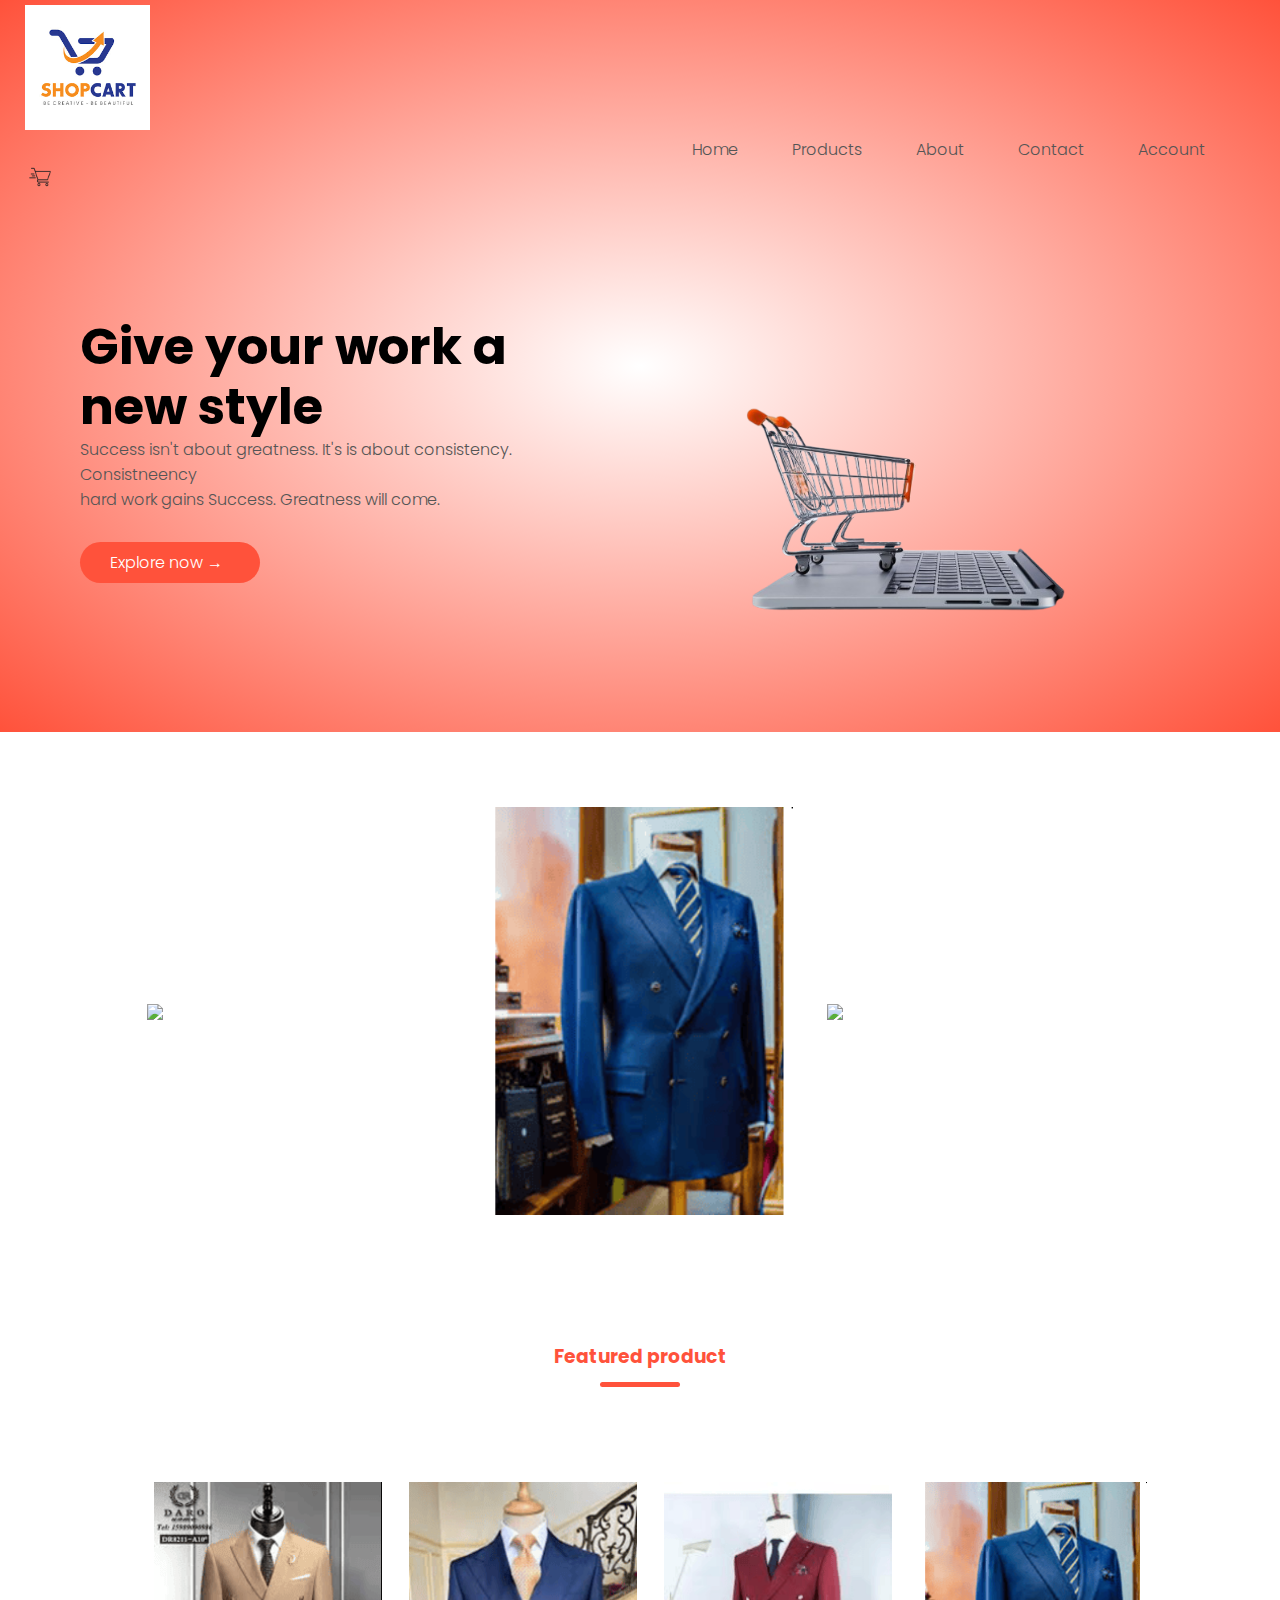
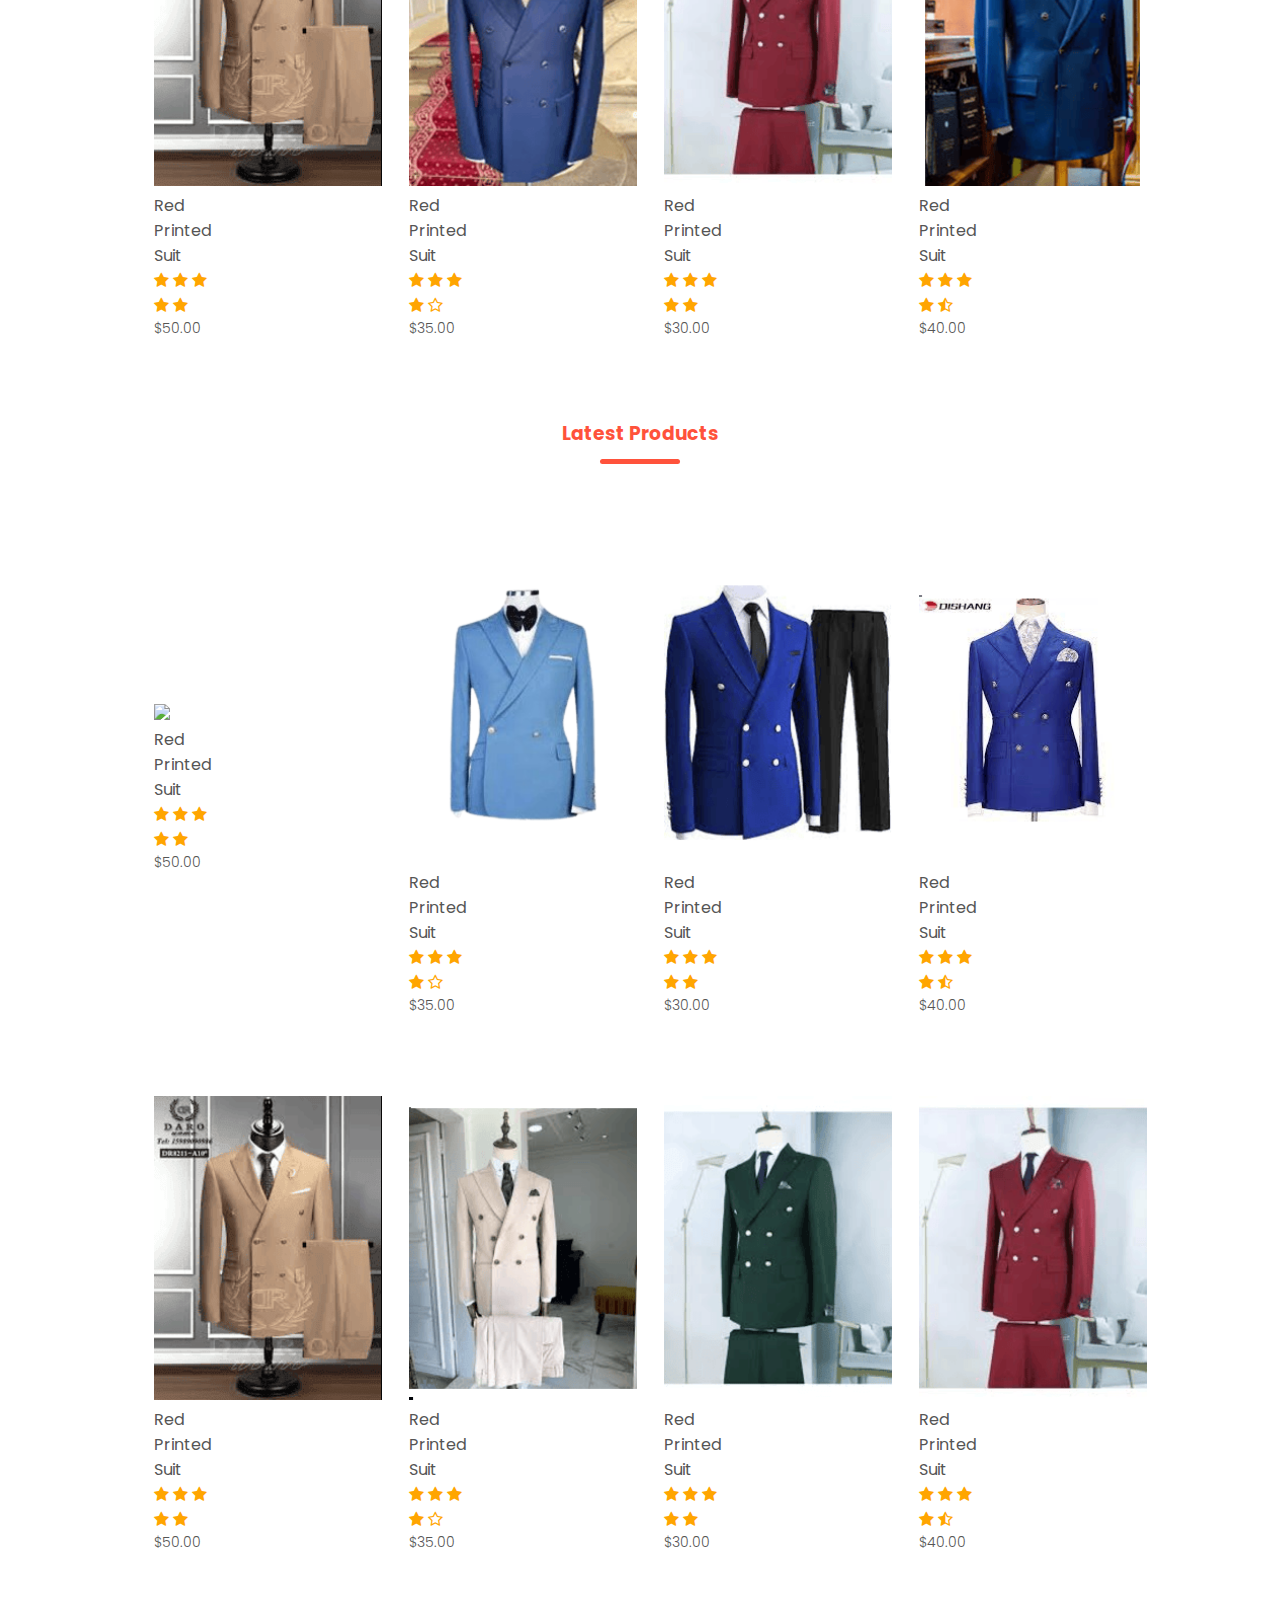
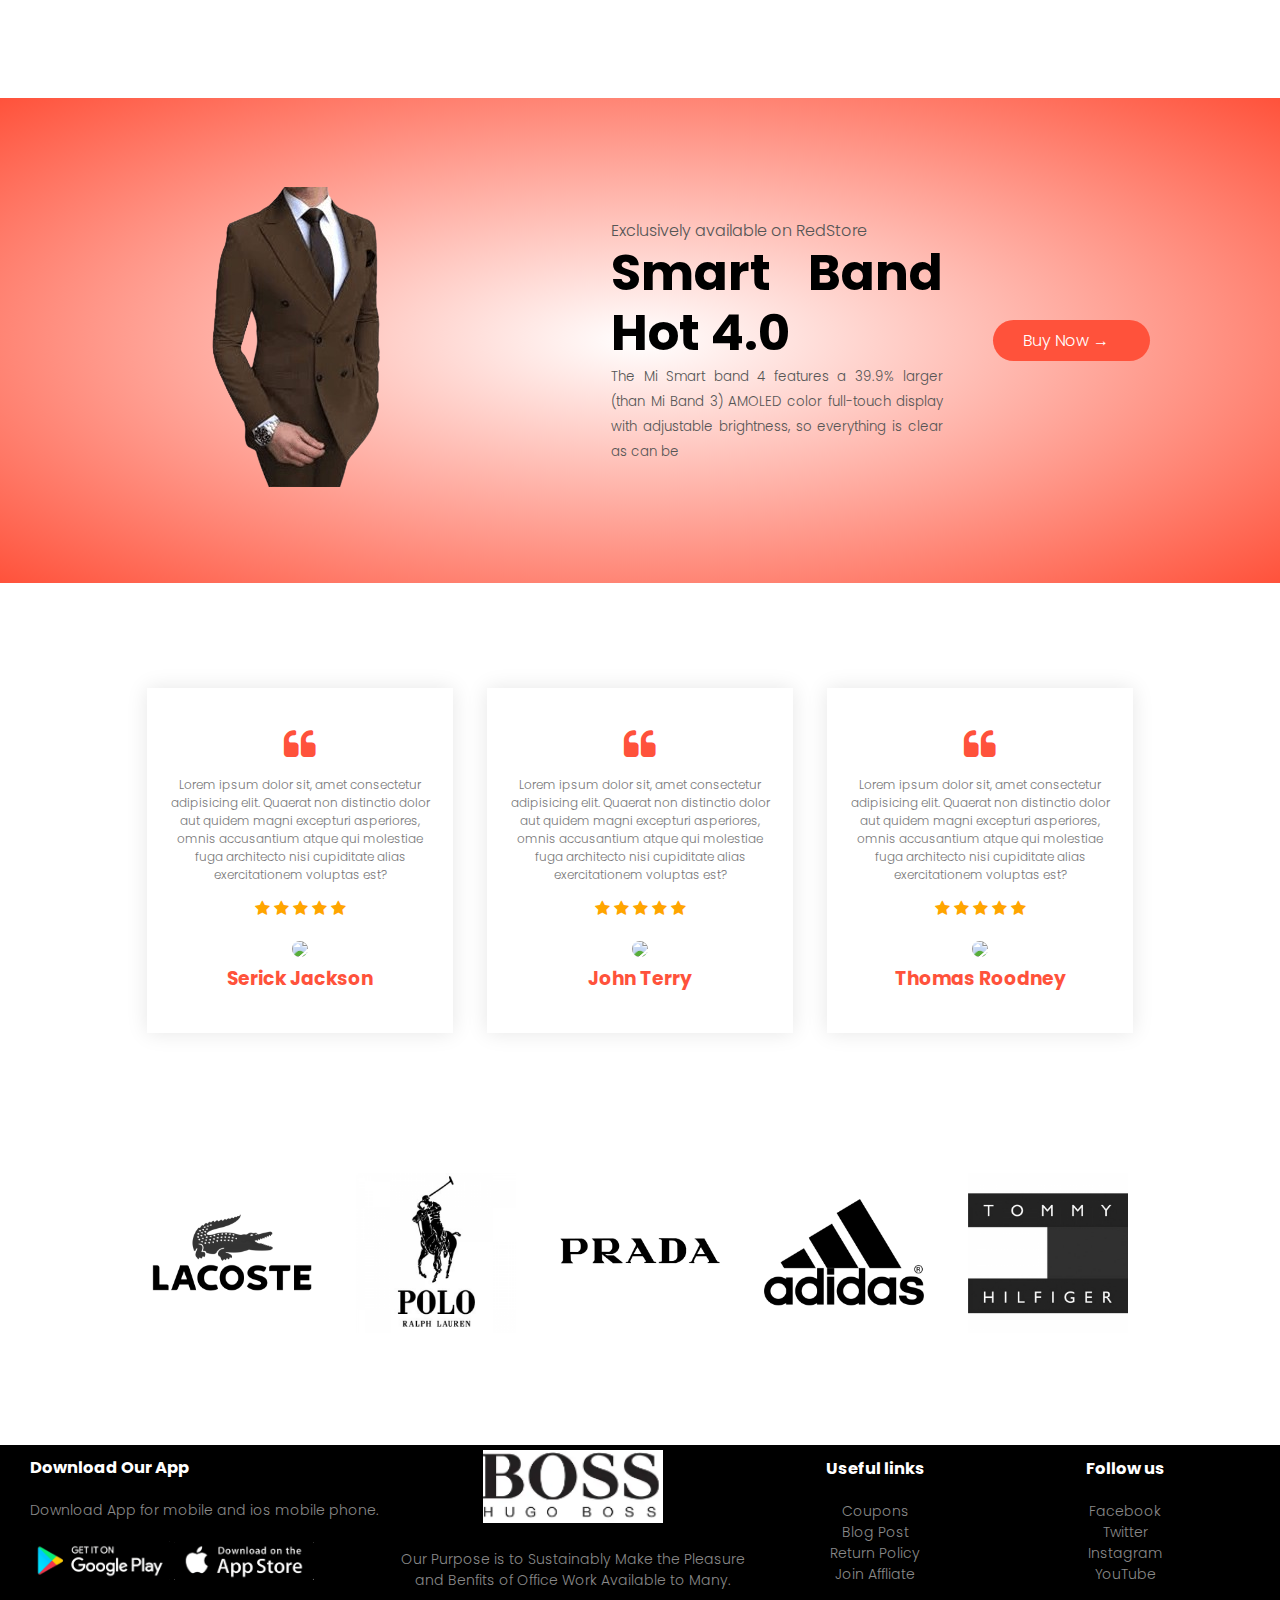
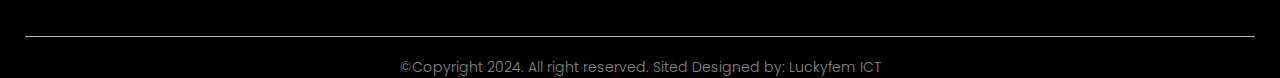
==== index.html @ bb687590 "Online Ecommerce Shop" ====
<!DOCTYPE html>
<html>
    <title>RedStore | Ecommerce Website Design</title>
    <head>
        <meta name="viewport" content="width=device-width, initial scale=1.0">
    <link rel="stylesheet" href="style.css">
    <link rel="preconnect" href="https://fonts.googleapis.com">
<link rel="preconnect" href="https://fonts.gstatic.com" crossorigin>
<link href="https://fonts.googleapis.com/css2?family=Poppins:ital,wght@0,100;0,200;0,300;0,400;0,500;0,600;0,700;0,800;0,900;1,100;1,200;1,300;1,400;1,500;1,600;1,700;1,800;1,900&display=swap" rel="stylesheet">
<link rel="stylesheet" href="https://cdnjs.cloudflare.com/ajax/libs/font-awesome/4.7.0/css/font-awesome.min.css">
</head>
    <body>
        <div class="header">
        <div class="navbar">
        <div class="container">
                <div class="logo">
                    <img src="images/logo.png" width="125" alt="redhot">
                    <nav>
                        <ul id="MenuItems">
                            <li><a href="#">Home</a></li>
                            <li><a href="#">Products</a></li>
                            <li><a href="#">About</a></li>
                            <li><a href="#">Contact</a></li>
                            <li><a href="#">Account</a></li>
                        </ul>
                    </nav>
                    <img src="images/cart.png" width="30px">
                    <img src="images/menu.png" class="menu-icon" onclick="menutoggle()">
                </div>       
        <div class="row">
            <div class="col-2">
            <h1>Give your work a<br>new style</h1>
            <p>Success isn't about greatness. It's is about consistency. 
            Consistneency<br> hard work gains Success. Greatness will come.</p>    
        <a href="" class="btn">Explore now &#8594;</a> 
        </div>
        <div class="col-2">
        <image src="images/bg3.png"></image>
        </div>
        </div>
        </div>
        </div>
        </div>
        <!--------featured categories-------->
        <div class="categories">
            <div class="small-container">
            <div class="row">
                <div class="col-3"><img src="images/S7.png"></div>
                <div class="col-3"><img src="images/S13.png"></div>
                <div class="col-3"><img src="images/s12.png"></div>
            </div>
        </div>
    </div>
<!--------featured products-------->
<div class="small-container">
    <h3 class="title">Featured product</h3>
    <div class="row">
     <div class="col-4">
        <img src="images/s7.png">
        <h4>Red Printed Suit</h4>
        <div class="rating">
            <span class="fa fa-star checked"></span>
            <span class="fa fa-star checked"></span>
            <span class="fa fa-star checked"></span>
            <span class="fa fa-star checked"></span>
            <span class="fa fa-star checked"></span>
        </div>
        <p>$50.00</p>
     </div>

     <div class="col-4">
        <img src="images/S12.png">
        <h4>Red Printed Suit</h4>
        <div class="rating">
            <span class="fa fa-star checked"></span>
            <span class="fa fa-star checked"></span>
            <span class="fa fa-star checked"></span>
            <span class="fa fa-star checked"></span>
            <span class="fa fa-star-o checked"></span>
        </div>
        <p>$35.00</p>
     </div>
     <div class="col-4">
        <img src="images/S18.png">
        <h4>Red Printed Suit</h4>
        <div class="rating">
            <span class="fa fa-star checked"></span>
            <span class="fa fa-star checked"></span>
            <span class="fa fa-star checked"></span>
            <span class="fa fa-star checked"></span>
            <span class="fa fa-star checked"></span>
        </div>
        <p>$30.00</p>
     </div>
     <div class="col-4">
        <img src="images/S13.png">
        <h4>Red Printed Suit</h4>
        <div class="rating">
            <span class="fa fa-star checked"></span>
            <span class="fa fa-star checked"></span>
            <span class="fa fa-star checked"></span>
            <span class="fa fa-star checked"></span>
            <span class="fa fa-star-half-o checked"></span>
        </div>
        <p>$40.00</p>
     </div>
    </div>
    <h3 class="title">Latest Products</h3>
    <div class="row">
        <div class="col-4">
           <img src="images/s8.png">
           <h4>Red Printed Suit</h4>
           <div class="rating">
               <span class="fa fa-star checked"></span>
               <span class="fa fa-star checked"></span>
               <span class="fa fa-star checked"></span>
               <span class="fa fa-star checked"></span>
               <span class="fa fa-star checked"></span>
           </div>
           <p>$50.00</p>
        </div>
   
        <div class="col-4">
           <img src="images/31.png">
           <h4>Red Printed Suit</h4>
           <div class="rating">
               <span class="fa fa-star checked"></span>
               <span class="fa fa-star checked"></span>
               <span class="fa fa-star checked"></span>
               <span class="fa fa-star checked"></span>
               <span class="fa fa-star-o checked"></span>
           </div>
           <p>$35.00</p>
        </div>
        <div class="col-4">
           <img src="images/S27.png">
           <h4>Red Printed Suit</h4>
           <div class="rating">
               <span class="fa fa-star checked"></span>
               <span class="fa fa-star checked"></span>
               <span class="fa fa-star checked"></span>
               <span class="fa fa-star checked"></span>
               <span class="fa fa-star checked"></span>
           </div>
           <p>$30.00</p>
        </div>
        <div class="col-4">
           <img src="images/S25.png">
           <h4>Red Printed Suit</h4>
           <div class="rating">
               <span class="fa fa-star checked"></span>
               <span class="fa fa-star checked"></span>
               <span class="fa fa-star checked"></span>
               <span class="fa fa-star checked"></span>
               <span class="fa fa-star-half-o checked"></span>
           </div>
           <p>$40.00</p>
        </div>
</div>
<div class="row">
    <div class="col-4">
       <img src="images/s7.png">
       <h4>Red Printed Suit</h4>
       <div class="rating">
           <span class="fa fa-star checked"></span>
           <span class="fa fa-star checked"></span>
           <span class="fa fa-star checked"></span>
           <span class="fa fa-star checked"></span>
           <span class="fa fa-star checked"></span>
       </div>
       <p>$50.00</p>
    </div>

    <div class="col-4">
       <img src="images/S11.png">
       <h4>Red Printed Suit</h4>
       <div class="rating">
           <span class="fa fa-star checked"></span>
           <span class="fa fa-star checked"></span>
           <span class="fa fa-star checked"></span>
           <span class="fa fa-star checked"></span>
           <span class="fa fa-star-o checked"></span>
       </div>
       <p>$35.00</p>
    </div>
    <div class="col-4">
       <img src="images/S16.png">
       <h4>Red Printed Suit</h4>
       <div class="rating">
           <span class="fa fa-star checked"></span>
           <span class="fa fa-star checked"></span>
           <span class="fa fa-star checked"></span>
           <span class="fa fa-star checked"></span>
           <span class="fa fa-star checked"></span>
       </div>
       <p>$30.00</p>
    </div>
    <div class="col-4">
       <img src="images/S18.png">
       <h4>Red Printed Suit</h4>
       <div class="rating">
           <span class="fa fa-star checked"></span>
           <span class="fa fa-star checked"></span>
           <span class="fa fa-star checked"></span>
           <span class="fa fa-star checked"></span>
           <span class="fa fa-star-half-o checked"></span>
       </div>
       <p>$40.00</p>
    </div> 
</div>
</div>
<!--------featured products-------->
<div class="offer">
    <div class="small-container">
        <div class="row">
            <div class="col-2">
                <img src="images/s32.png" class="offer-img">
            </div>
            <div class="col-2">
            <p>Exclusively available on RedStore</p>
            <h1>Smart Band Hot 4.0</h1>
            <small>The Mi Smart band 4 features a 39.9% larger (than Mi Band 3) AMOLED color full-touch display with adjustable brightness, so everything is clear as can be</small>
        </div><a href="" class="btn">Buy Now &#8594;</a>
        </div>
    </div>
 </div> 

 <!--------featured products-------->
 <div class="testimonial">
 <div class="small-container">
<div class="row">
    <div class="col-3">
        <span class="fa fa-quote-left"></span>
        <p>Lorem ipsum dolor sit, amet consectetur adipisicing elit. Quaerat non distinctio dolor aut quidem magni excepturi asperiores, omnis accusantium atque qui molestiae fuga architecto nisi cupiditate alias exercitationem voluptas est?</p>
        <div class="rating">
            <span class="fa fa-star checked"></span>
            <span class="fa fa-star checked"></span>
            <span class="fa fa-star checked"></span>
            <span class="fa fa-star checked"></span>
            <span class="fa fa-star checked"></span>
        </div>
        <img src="images/s6.png">
        <h3>Serick Jackson</h3>
    </div>


    <div class="col-3">
        <span class="fa fa-quote-left"></span>
        <p>Lorem ipsum dolor sit, amet consectetur adipisicing elit. Quaerat non distinctio dolor aut quidem magni excepturi asperiores, omnis accusantium atque qui molestiae fuga architecto nisi cupiditate alias exercitationem voluptas est?</p>
        <div class="rating">
            <span class="fa fa-star checked"></span>
            <span class="fa fa-star checked"></span>
            <span class="fa fa-star checked"></span>
            <span class="fa fa-star checked"></span>
            <span class="fa fa-star checked"></span>
        </div>
        <img src="images/s23.png">
        <h3>John Terry </h3>
    </div>

    <div class="col-3">
        <span class="fa fa-quote-left"></span>
        <p>Lorem ipsum dolor sit, amet consectetur adipisicing elit. Quaerat non distinctio dolor aut quidem magni excepturi asperiores, omnis accusantium atque qui molestiae fuga architecto nisi cupiditate alias exercitationem voluptas est?</p>
        <div class="rating">
            <span class="fa fa-star checked"></span>
            <span class="fa fa-star checked"></span>
            <span class="fa fa-star checked"></span>
            <span class="fa fa-star checked"></span>
            <span class="fa fa-star checked"></span>
        </div>
        <img src="images/s15.png">
        <h3>Thomas Roodney</h3>
    </div>
</div>
</div>
 </div>

 <!-------------brands----------->
    <div class="brands">
        <div class="small-container">
            <div class="row">
                <div class="col-5">
                    <img src="images/LACOSTE.png">
                </div>
                <div class="col-5">
                    <img src="images/POLO.png">
                </div>
                <div class="col-5">
                    <img src="images/PRADA.png">
                </div>
                <div class="col-5">
                    <img src="images/addidas.png">
                </div>
                <div class="col-5">
                    <img src="images/TOMMY.png">
                </div>
            </div>
        </div>
    </div>
     <!-------------footer----------->
     <div class="footer">
        <div class="container">
            <div class="row">
                <div class="footer-col-1">
                    <h3>Download Our App</h3>
                    <p>Download App for mobile and ios mobile phone.</p>
                    <div class="app-logo">
                       <img src="images/play2.png">
                       <img src="images/App3.png">
                    </div>
                </div>
                <div class="footer-col-2">
                    <img src="images/BOSS.png" alt="">
                    <p>Our Purpose is to Sustainably Make the Pleasure and Benfits of Office Work Available to Many.</p>
                </div>
                <div class="footer-col-3">
                    <h3>Useful links</h3>
                    <ul>
                        <li>Coupons</li>
                        <li>Blog Post</li>
                        <li>Return Policy</li>
                        <li>Join Affliate</li>
                    </ul>
                </div>
                <div class="footer-col-4">
                    <h3>Follow us</h3>
                    <ul>
                        <li>Facebook</li>
                        <li>Twitter</li>
                        <li>Instagram</li>
                        <li>YouTube</li>
                    </ul>
                </div>
            </div>
            <hr>
            <p class="copyright">&copy;Copyright 2024. All right reserved. Sited Designed by: Luckyfem ICT</p>
        </div>
     </div>
     <!----------js for toggle menu------------>
   <script>
       var MenuItems=document.getElementById("MenuItems")
       MenuItems.style.maxHeight="0px";
       function menutoggle (){
        if(MenuItems.style.maxHeight=="0px")
       {
        MenuItems.style.maxHeight="200px";
       }
    else{
        MenuItems.style.maxHeight="0px";
       }
    }
   </script>
    
    </body>
</html>
---- style.css ----
*{
    padding: 0px;
    margin:0;
    box-sizing: border-box;
}

.navbar{
    display: flex;
    align-items: center;
 }
.logo{
    margin-top: 5px;
}
nav{
flex: 1;
text-align: right;

}  
    

nav ul{
    display: inline-block;
    list-style-type: none;

}

nav ul li{
    display: inline-block;
    margin-right: 50px;
}

a{
    text-decoration: none;
    color: #555;
}

p{
    color: #555;
}

.container{
    max-width: 1300px;
    margin:auto;
    padding-right: 25px;
    padding-left: 25px;
}

.row{
    display: flex;
    align-items: center;
    flex-wrap: nowrap;
    justify-content: space-around;
}

.col-2{
    flex-basis: 50%;
    min-width: 300px;
    padding: 50px;
}

.col-2 img{
    max-width: 100%;
    padding: 50px 0;

}


.col-2 h1{
    font-size: 50px;
    line-height: 60px;
    padding: 25p 0px;
}

.btn{
    display: inline-block;
    background: #ff523b;
    color:#fff;
    margin: 30px 0px;
    padding: 8px 30px;
    border-radius: 30px;
    text-align: justify;
    width: 180px;
}

.header{
    background: radial-gradient(#fff,#ff523b);
}
body{
    font-family: "Poppins", sans-serif;
    font-weight: 300;
    font-style: normal;
}

.categories{
    margin: 70px 0;
}

.col-3{
    flex-basis: 30%;
    min-width: 250px;
    margin-bottom: 30px;
}

.col-3 img{
    width: 100%;
}

.small-container{
    max-width: 1080px;
    margin: auto;
    padding-right: 25px;
    padding-left: 25px;
}

.checked {
    color: orange;
  }

.col-4{
    flex-basis: 25px;
    padding: 10px;
    max-width: 250px;
    margin-bottom: 50px;
    margin-right: 150px;
    transition: transform 0.5s;
}

.col-4 img{
    width: 400%;
}
.title{
    text-align: center;
    margin: 0 auto 80px;
    position: relative;
    line-height: 60px;

}

.title::after{
    content: '';
    background: #ff523b;
    width: 80px;
    height: 5px;
    border-radius: 5px;
    position:absolute;
    bottom:0;
    left:50%;
    left: 50%;
    transform: translate(-50%);
}

h4{
    color: #555;
    font-weight: normal;
    text-align: justify;
}

.col-4 p{
    font-size: 14px;
}

.col-4:hover{
    transform: translateY(-5px);
}

.offer{
    background: radial-gradient(#fff,#ff523b);
    margin-top: 80px;
    padding: 30px 0;
    text-align: justify;
}
.col-2 .offer-img{
    padding: 4px;
}

small{
    color:#555;
}

/*------------testimonial-----------*/
.testimonial{
    padding-top:100px;
}

.testimonial .col-3{
    text-align: center;
    padding: 40px 20px;
    box-shadow: 0 0 20px 0px rgba(0, 0, 0, 0.1);
    cursor: pointer;
    transition: transform 0.5s;
}
.testimonial .col-3 img {
    width:50px;
    margin-top:20px;
    border-radius: 50%;
}
.testimonial .col-3:hover{
    transform: translateY(-10px);
}

.fa.fa-quote-left{
    font-size: 34px;
    color: #ff523b
}
.let{
    font-size: 16px;
    color: #ff523b;
}

.row{
    padding: 5px;
}
h3{
    color: #ff523b;
}

.col-3 p{
    font-size: 12px;
    margin: 12px 0;
    color:#777;
}

.testimonial col-2 h3{
    font-weight: 600;
    color: #555;
    font-size: 16px;
}

/*------brands-----*/
.brands{
    margin: 100px auto;
}

.col-5{
    width: 160px;
}

.col-5 img{
    width: 100%;
    cursor: pointer;
    filter: grayscale(100%);
}

.col-5 img:hover{
    filter: grayscale(0);
}

/*------footer-----*/

.footer{
    background-color: #000;
    color: #8a8a8a;
    font-size: 14px;
}

.footer p{
    color: #8a8a8a;
}

.footer h3{
    color:#fff;
    margin-bottom:20px;
}

.footer-col-1, .footer-col-2, .footer-col-3, .footer-col-4{
    min-width: 250px;
    margin-bottom:20px;
}

.footer-col-1{
    flex-basis: 30%;
}

.footer-col-2{
    flex: 1;
    text-align: center;
}

.footer-col-2 img{
    width: 180px;
    margin-bottom: 20px;
}

.footer-col-3, .footer-col-4{
    flex-basis: 12%;
    text-align: center;
}

ul{
    list-style: none;
}

.app-logo{
    margin-top: 20px;
}

.app-logo img{
    width:140px
}

.footer hr{
    border: none;
    background-color: #b5b5b5;
    height:1px;
    margin: 20px 0;
}

.copyright{
    text-align: center;
}

.menu-icon{
    width:28px;
    margin-left: 20px;
    display: none;
}

/*-------------media query for menu-----------*/
@media only screen and (max-width: 800px){
nav ul{
    position: absolute;
    top: 70px;
    left:0;
    background: #333;
    width: 100%;
    overflow: hidden;
    transition: max-height 0.5s;
}

nav ul li{
    display: block;
    margin-right: 50px;
    margin-left: 10px;
    margin-bottom: 10px;
}

nav ul li a{
    color: #fff;
}
.menu-icon{
    display: block;
    cursor: pointer;
}
}
/* -----------all products--------- */
 .row-2{
    justify-content: space-between;
    margin: 100px auto: 50px;
}
select{
    border: 1px solid #ff523b;
    padding: 5px;
}

select:focus{
    outline: none;
}

.page-btn{
    margin:0 auto 80px;
    padding-left: 60px;
}

.page-btn span{
    display: inline-block;
    border: 1px solid #ff523b;
    margin-left: 10px;
    width: 40px;
    height: 40px;
    text-align: center;
    line-height: 40px;
    cursor: pointer;
    
}

.page-btn span:hover{
    background: #ff523b;
    color: #fff;
}


/* --------- single product details -------- */
.single-product{
    margin: top: 80px;
}


.single-product .col-2 img{
    padding: 0px;

}

.single-product .col-2{
    padding: 20px;
}

.single-product h4 {
    margin: 20px 0;
    font-size: 22px;
    font-weight: bold;
}

.single-product select{
    display: block;
    padding: 5px;
    margin-top: 15px;
}

.single-product input{
    width: 50px;
    height:40px;
    padding-left: 10px;
    font-size: 20px;
    margin-right: 10px;
    border: 1px solid #ff523b;
}

input:focus {
    outline: none;
}


.single-product .fa{
    color:#ff523b;
    margin-left: 10px;
}


.single-product .row{
    text-align: left;
}

.single-product h1{
    font-size: 26px;
    line-height: 32px;
}

.footer .footer-col-1 .footer-col-2 .footer-col-3 .footer-col-4 {
    display: flex;
    flex: auto;
}

/* media query for less than 600 screen size */
@media only screen and (max-width:600px){
    .row{
        text-align: center;
    } 
    .col-1 .col-2 .col-3 .col-4 .col-5 .small-container .small-img-row .single-product .footer{
        flex-basis: 100%;
    }
}   


@media only screen and (max-width:300px){
    .row{
        text-align: center;
    } 
    .col-1 .col-2 .col-3 .col-4 .col-5 .small-container .small-img-row .single-product .footer .footer .footer-col-1 .footer-col-2 .footer-col-3 .footer-col-4{ 
        flex-basis: 100%;
    }
}   


@media only screen and (max-width:900px){
    .row{
        text-align: center;
    } 
    .col-1 .col-2 .col-3 .col-4 .col-5 .small-container .small-img-row .single-product .footer{
        flex-basis: 100%;
    }
}
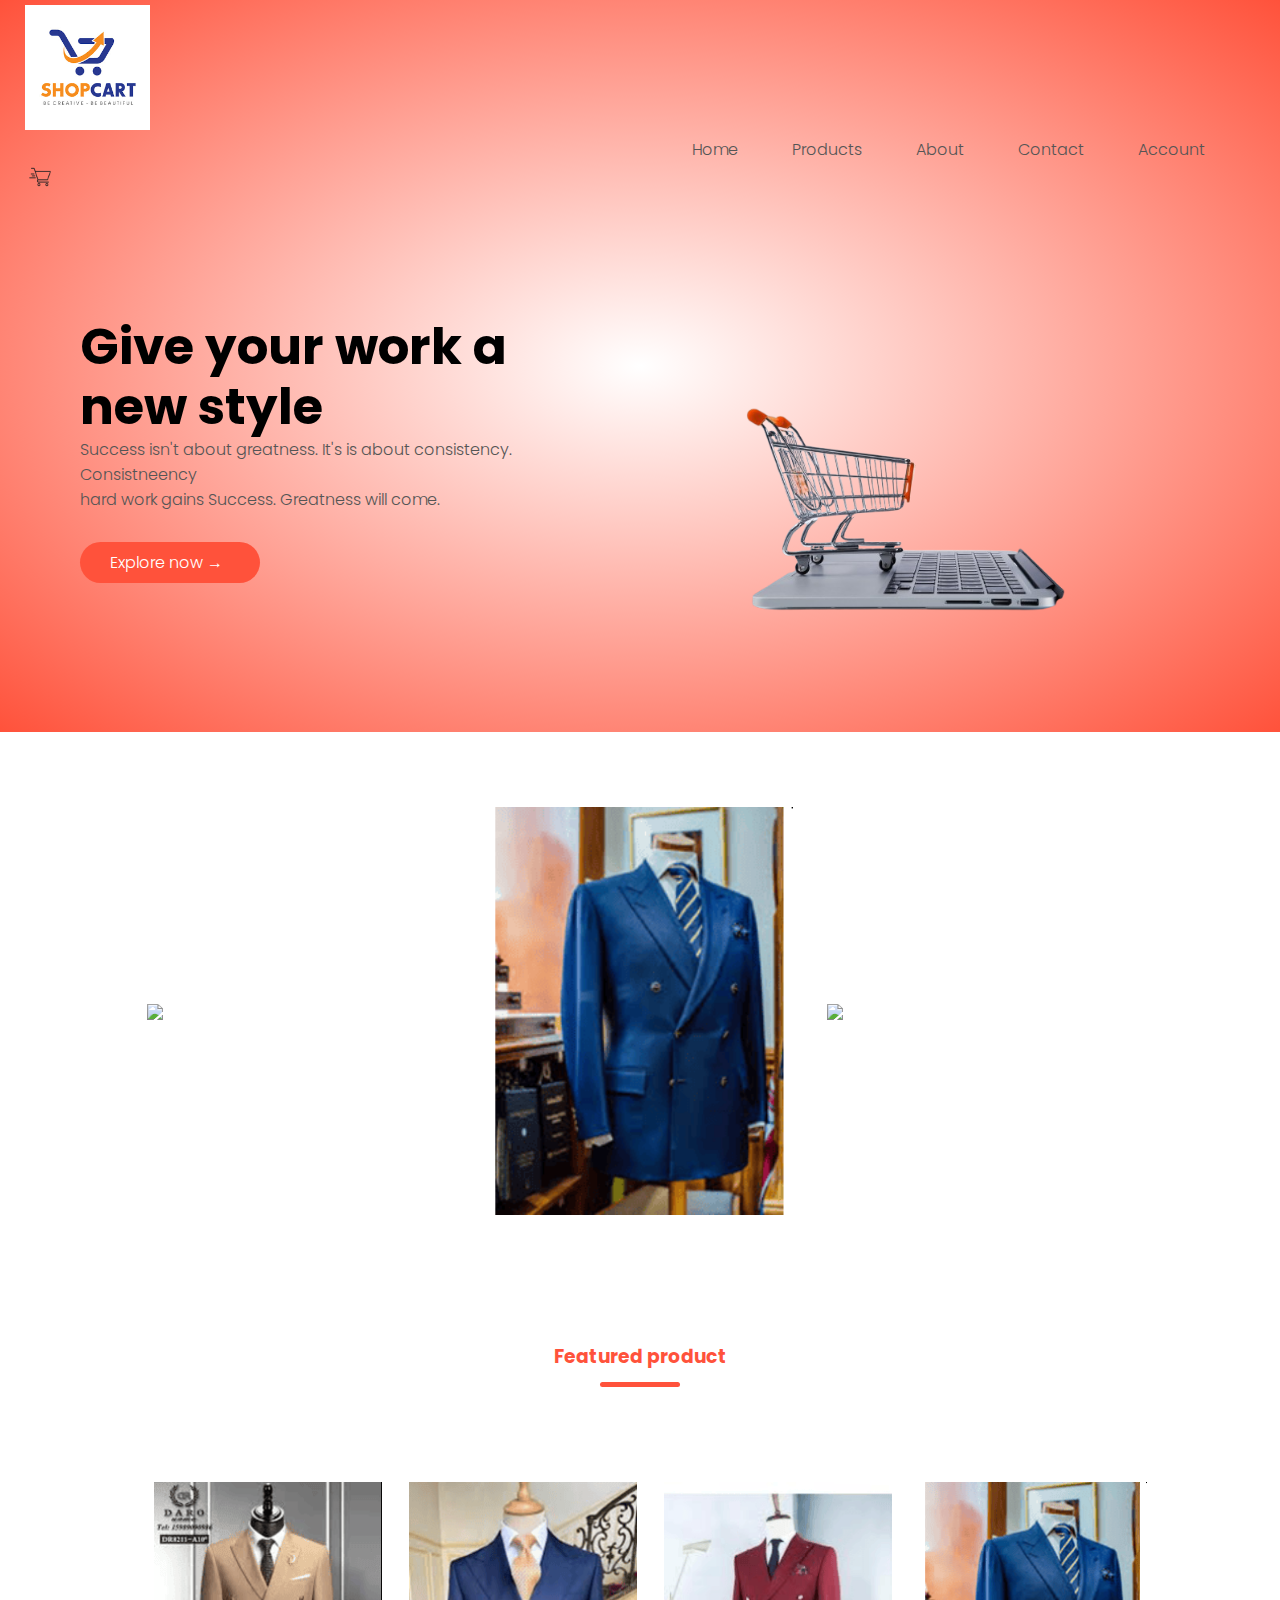
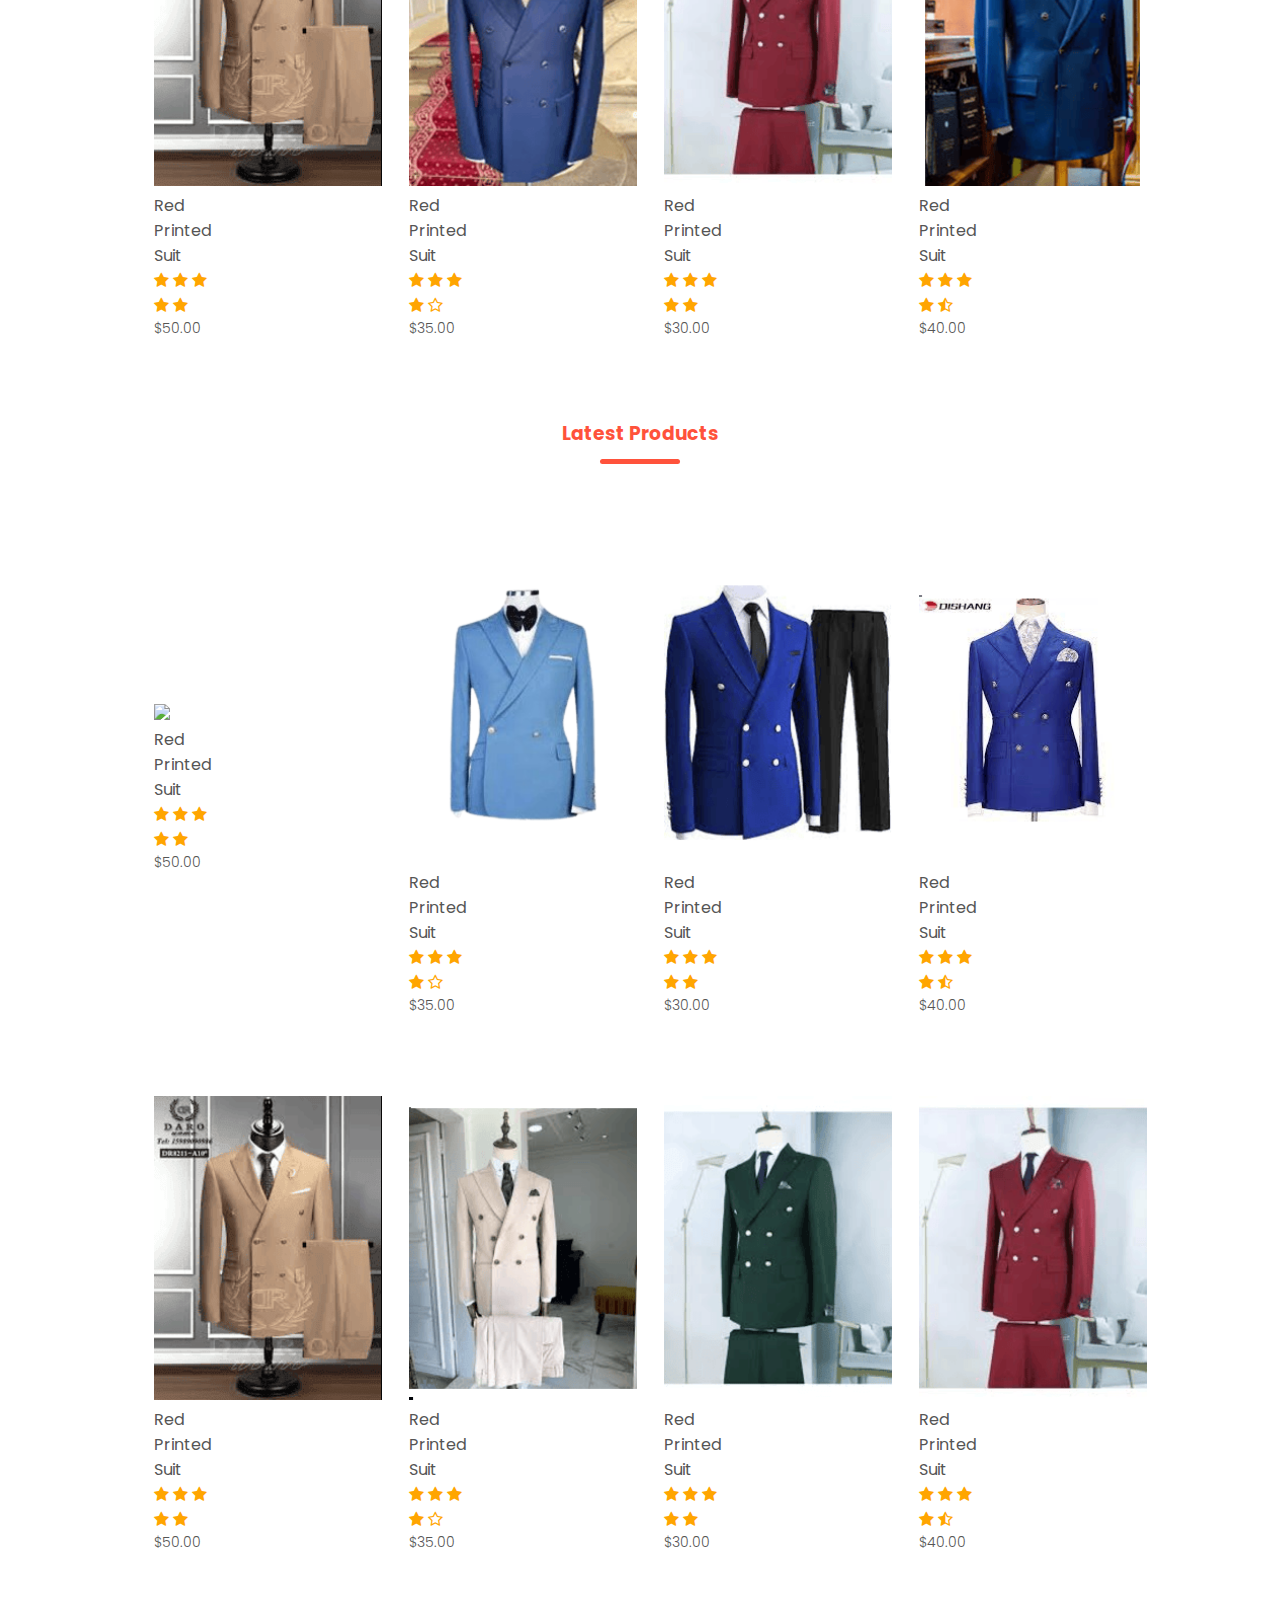
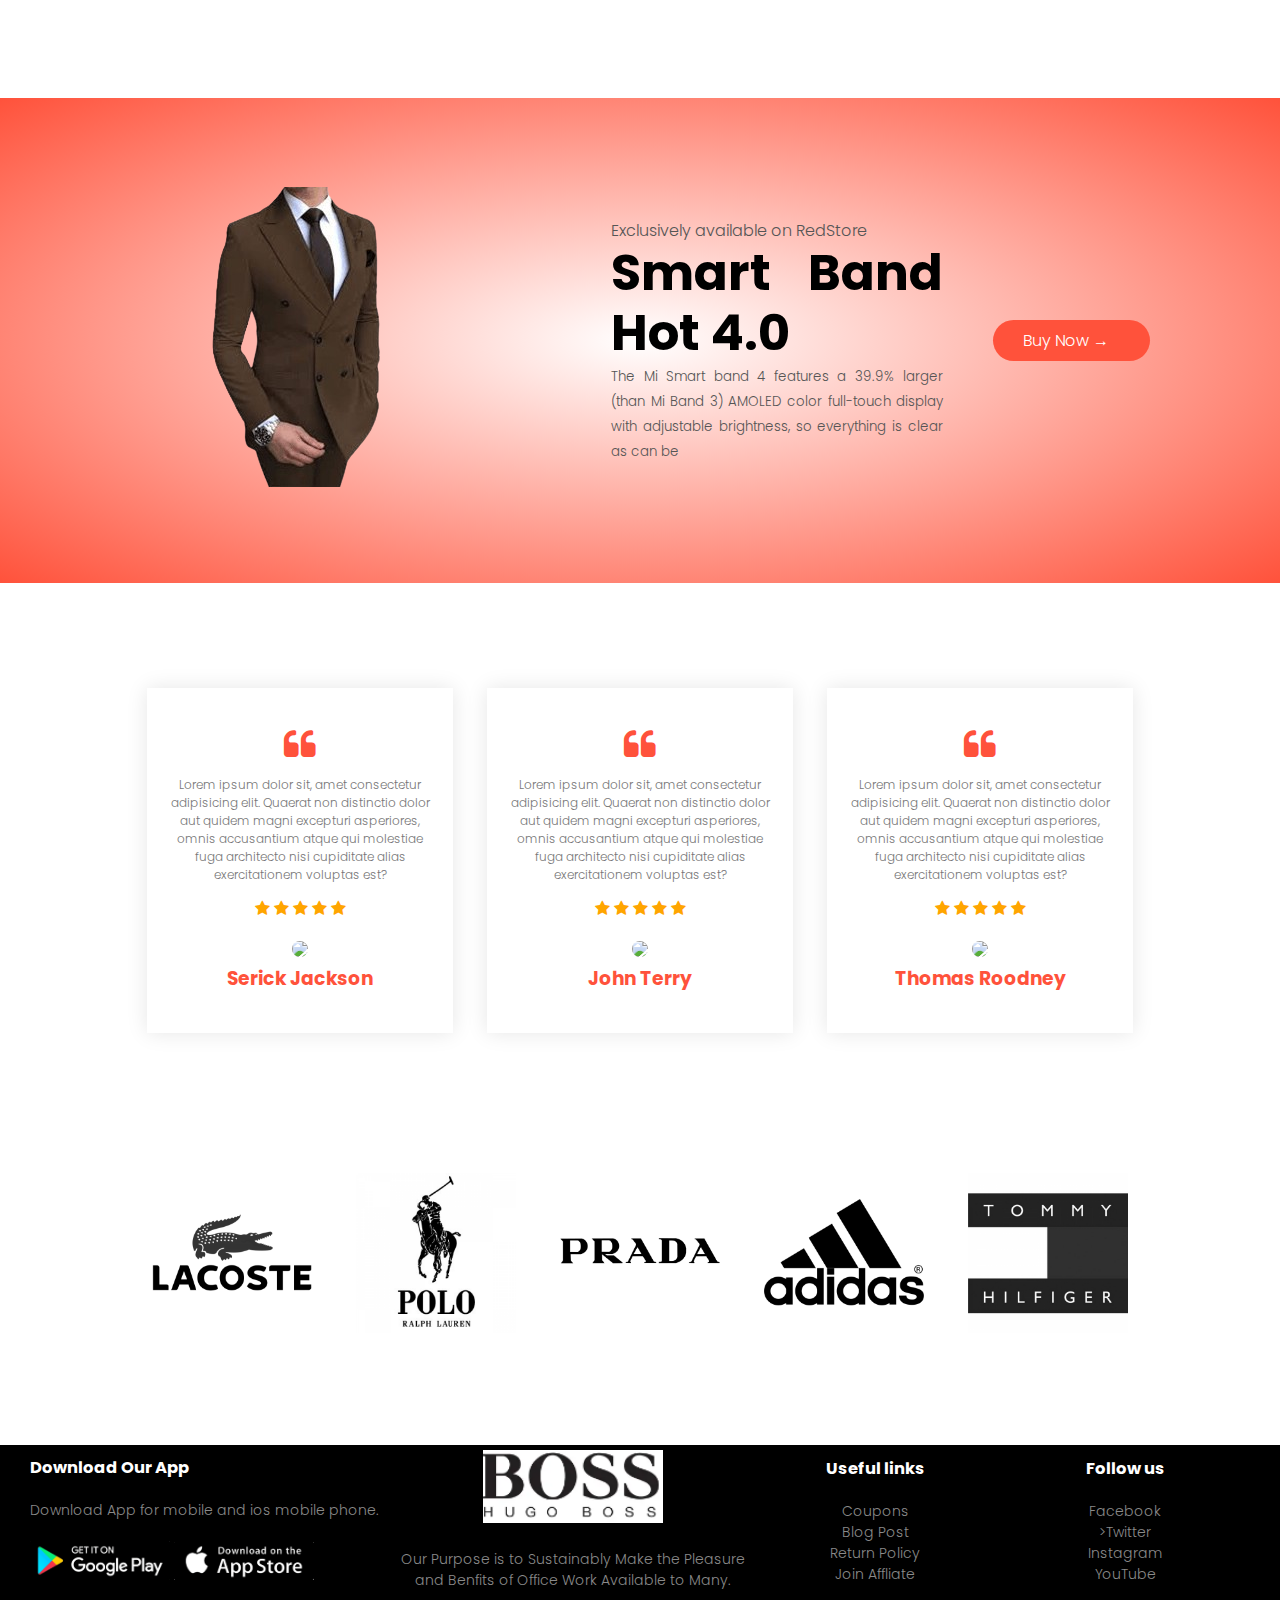
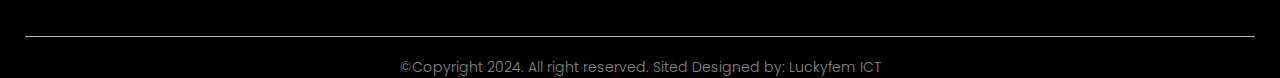
==== commit 2d93123e: "Update index.html" ====
--- a/index.html
+++ b/index.html
@@ -17,11 +17,11 @@
                     <img src="images/logo.png" width="125" alt="redhot">
                     <nav>
                         <ul id="MenuItems">
-                            <li><a href="#">Home</a></li>
-                            <li><a href="#">Products</a></li>
-                            <li><a href="#">About</a></li>
-                            <li><a href="#">Contact</a></li>
-                            <li><a href="#">Account</a></li>
+                            <li><a href="index.html">Home</a></li>
+                            <li><a href="products.html">Products</a></li>
+                            <li><a href="about.html">About</a></li>
+                            <li><a href="contact.html">Contact</a></li>
+                            <li><a href="product details.html">Account</a></li>
                         </ul>
                     </nav>
                     <img src="images/cart.png" width="30px">
@@ -325,10 +325,10 @@
                 <div class="footer-col-4">
                     <h3>Follow us</h3>
                     <ul>
-                        <li>Facebook</li>
-                        <li>Twitter</li>
-                        <li>Instagram</li>
-                        <li>YouTube</li>
+                        <li><a href="facebook.com" target="_blank"></a>Facebook</li>
+                        <li><a href="twitter.com" target="_blank"></a>></a>Twitter</li>
+                        <li><a href="instagram.com" target="_blank"></a>Instagram</li>
+                        <li><a href="youtube.com" target="_blank"></a>YouTube</li>
                     </ul>
                 </div>
             </div>
@@ -352,4 +352,4 @@
    </script>
     
     </body>
-</html>+</html>
